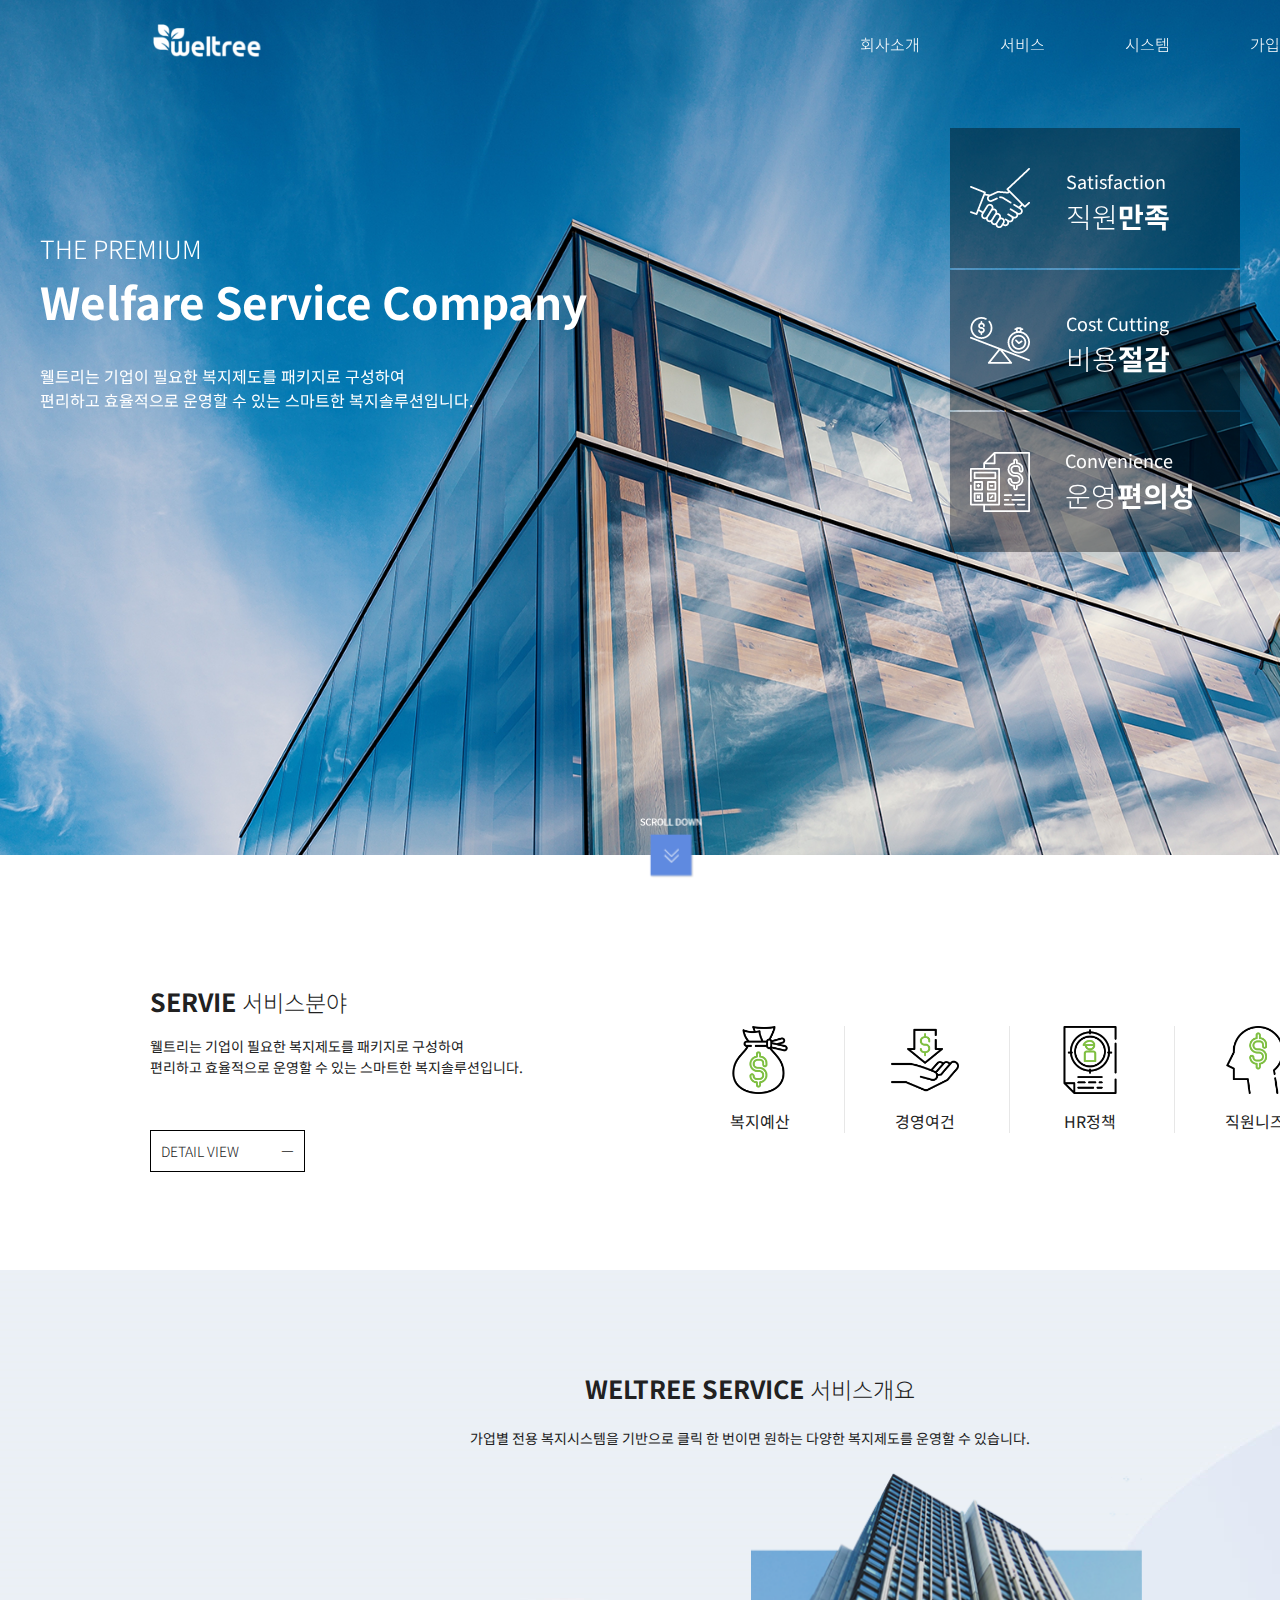
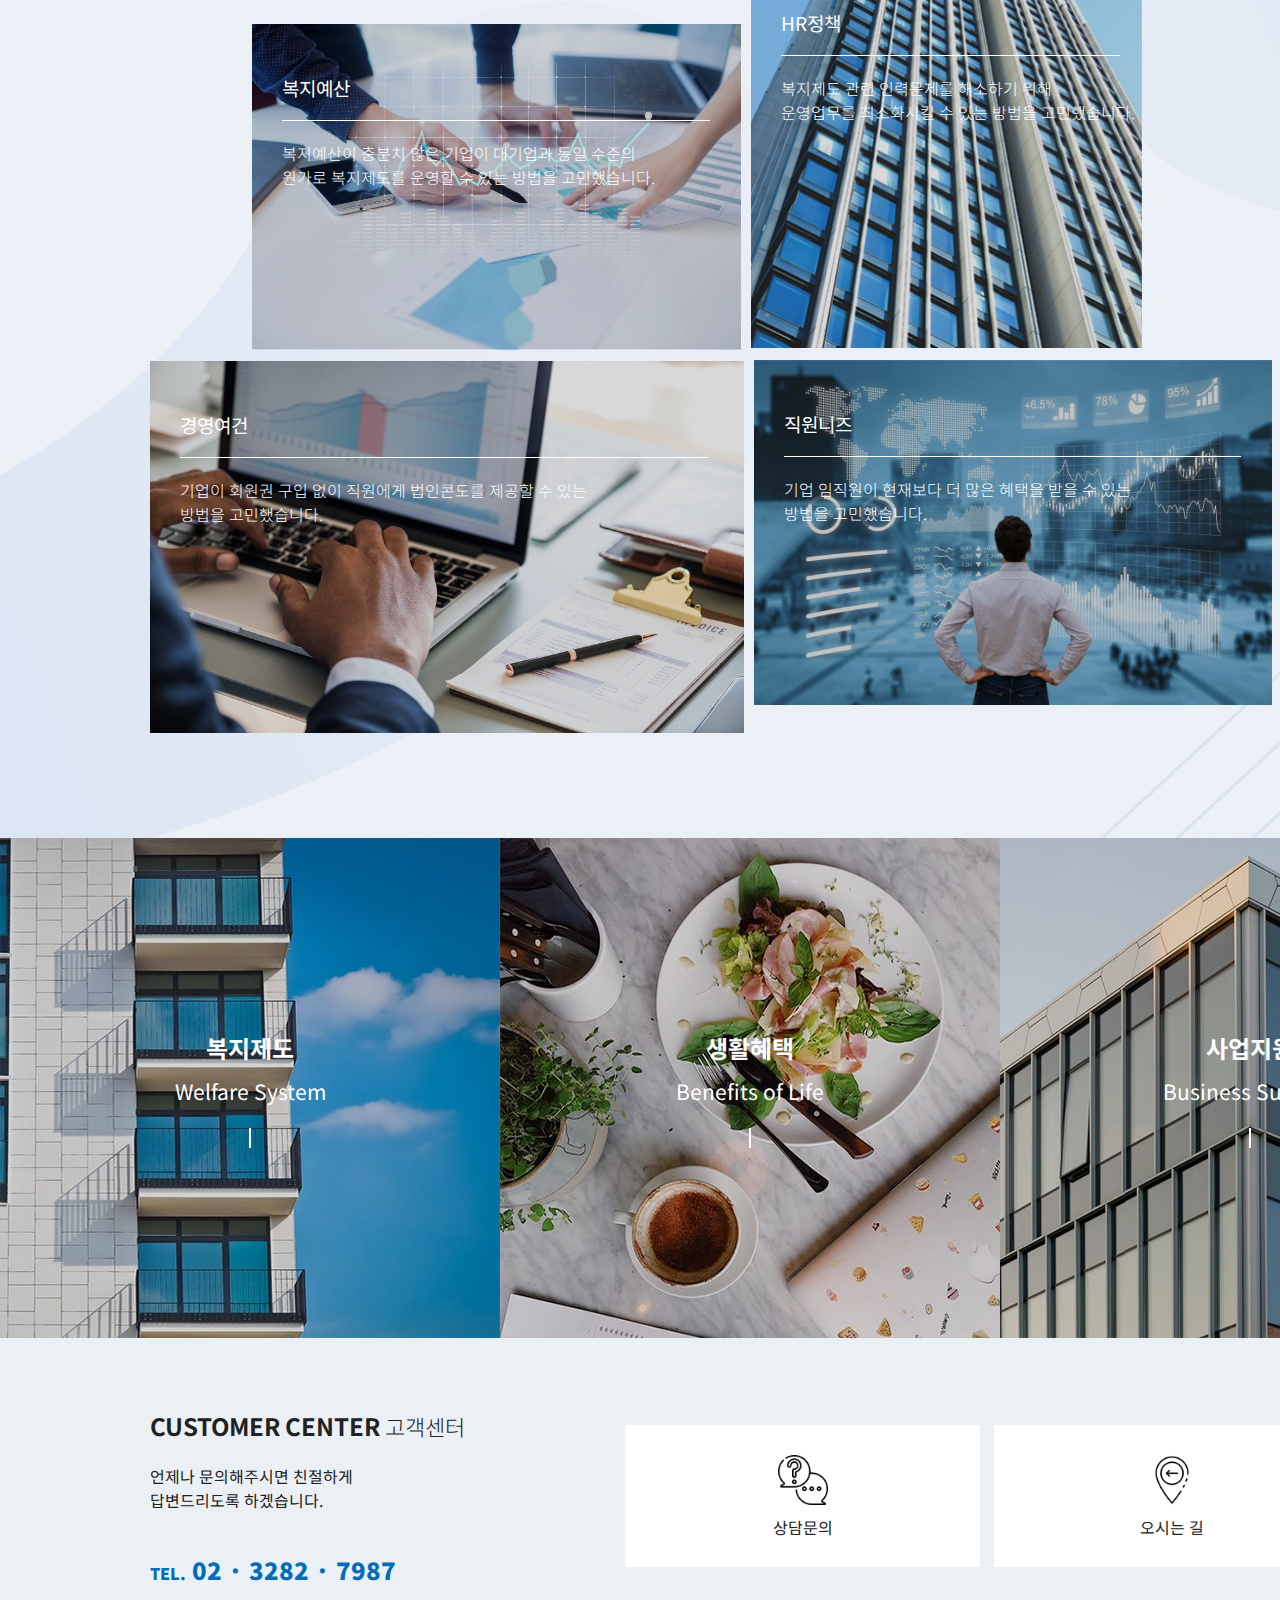
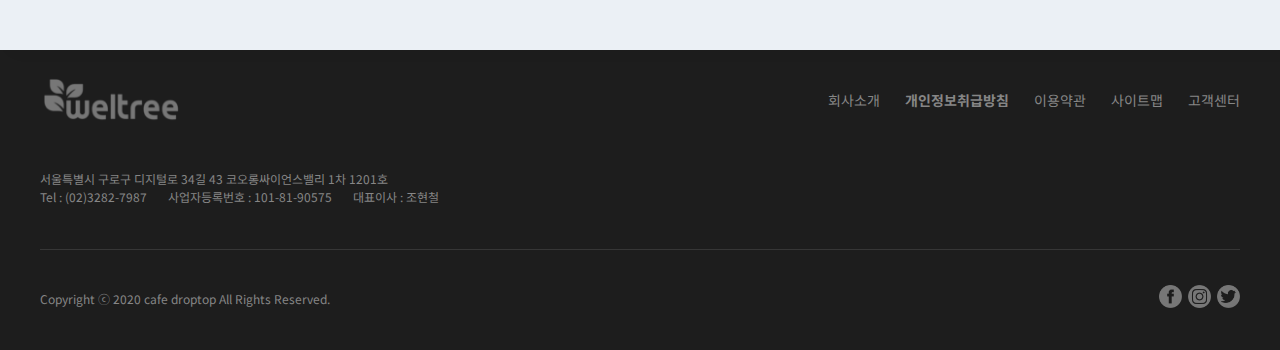
==== index.html @ f0e686e0 "Add files via upload" ====
<!DOCTYPE html>
<html lang="en">
<head>
    <meta charset="UTF-8">
    <meta name="viewport" content="width=device-width, initial-scale=1.0">
    <title>Weltree</title>
    <!-- 자바스크립트 플러그인 -->
    <script src="//ajax.googleapis.com/ajax/libs/jquery/1.8.2/jquery.min.js"></script>

    <!-- 사용자 js -->
    <script src="js/main.js"></script>

    <!-- 사용자 CSS -->
    <link rel="stylesheet" href="css/reset.css">
    <link rel="stylesheet" href="css/main.css">

    <!-- 폰트 -->
    <link rel="preconnect" href="https://fonts.gstatic.com">
    <link href="https://fonts.googleapis.com/css2?family=Noto+Sans+KR:wght@100;300;400;700;900&display=swap" rel="stylesheet">

    <!-- Swiper -->
    <script src="https://unpkg.com/swiper/swiper-bundle.min.js"></script>
    <link rel="stylesheet" href="https://unpkg.com/swiper/swiper-bundle.min.css">

    
</head>
<body>
   <div id="wrap">
       <div id="header">
        <div class="container1500">
           <div class="container1200">
                <a href="index.html" id="logo">
                    <h1 class="logo"></h1>
                </a>

               <nav>
                   <ul class="depth1">
                       <li><a href="sub1.html">회사소개</a>
                            <ul class="depth2">
                                <li><a href="#">서비스 구조</a></li>
                                <li><a href="#">서비스 배경</a></li>
                                <li><a href="#">서비스 주체</a></li>
                                <li><a href="#">이용 프로세스</a></li>
                                <li><a href="#">도입효과</a></li>
                                <li><a href="sub1_6.html">오시는 길</a></li>
                            </ul>
                        </li>
                       <li><a href="sub2.html">서비스</a>
                            <ul class="depth2">
                                <li><a href="#">복지제도</a></li>
                                <li><a href="#">생활혜택</a></li>
                                <li><a href="#">사업지원</a></li>
                            </ul>
                        </li>
                       <li><a href="#">시스템</a>
                            <ul class="depth2">
                                <li><a href="#">사용자시스템</a></li>
                                <li><a href="#">관리자시스템</a></li>
                            </ul>
                        </li>
                       <li><a href="#">가입안내</a>
                            <ul class="depth2">
                                <li><a href="#">가입신청</a></li>
                                <li><a href="#">이용료 정산</a></li>
                                <li><a href="#">서비스 문의</a></li>
                            </ul>
                        </li>
                   </ul>
               </nav>
           </div>
        </div> 
       </div>

       <div id="visual">
            <div class="swiper-container">
                <div class="swiper-wrapper">

                <div class="swiper-slide" style="background-image:url(img/main/banner1.png)">
                    <div class="container1200">
                        <div class="title">
                            <h2>THE PREMIUM</h2>
                            <h1>Welfare Service Company</h1>
                            <h3>웰트리는 기업이 필요한 복지제도를 패키지로 구성하여 <br>
                                편리하고 효율적으로 운영할 수 있는 스마트한 복지솔루션입니다.</h3>
                        </div>
                        <div class="transbox">
                            <div class="transbox1">
                                <img src="./img/main/satisfaction.png" alt="직원만족">
                                <div>
                                    <h4>Satisfaction</h4>
                                    <h5>직원<span>만족</span></h5>
                                </div>
                            </div>

                            <div class="transbox2">
                                <img src="./img/main/costcutting.png" alt="비용절감">
                                <div>
                                    <h4>Cost Cutting</h4>
                                    <h5>비용<span>절감</span></h5>
                                </div>
                            </div>

                            <div class="transbox3">
                                <img src="./img/main/convenience.png" alt="운영편의성">
                                <div>
                                    <h4>Convenience</h4>
                                    <h5>운영<span>편의성</span></h5>
                                </div>
                            </div>
                        </div>
                    </div>
                </div>

                <div class="swiper-slide" style="background-image:url(img/main/banner2.png)">
                    <div class="container1200">
                        <div class="title">
                            <h2>THE PREMIUM</h2>
                            <h1>Welfare Service Company</h1>
                            <h3>웰트리는 기업이 필요한 복지제도를 패키지로 구성하여<br>
                                편리하고 효율적으로 운영할 수 있는 스마트한 복지솔루션입니다.</h3>
                        </div>
                        <div class="transbox">
                            <div class="transbox1">
                                <img src="./img/main/satisfaction.png" alt="직원만족">
                                <div>
                                    <h4>Satisfaction</h4>
                                    <h5>직원<span>만족</span></h5>
                                </div>
                            </div>

                            <div class="transbox2">
                                <img src="./img/main/costcutting.png" alt="비용절감">
                                <div>
                                    <h4>Cost Cutting</h4>
                                    <h5>비용<span>절감</span></h5>
                                </div>
                            </div>

                            <div class="transbox3">
                                <img src="./img/main/convenience.png" alt="운영편의성">
                                <div>
                                    <h4>Convenience</h4>
                                    <h5>운영<span>편의성</span></h5>
                                </div>
                            </div>
                        </div>
                    </div>
                </div>

                <div class="swiper-slide" style="background-image:url(img/main/banner3.png)">
                    <div class="container1200">
                        <div class="title">
                            <h2>THE PREMIUM</h2>
                            <h1>Welfare Service Company</h1>
                            <h3>웰트리는 기업이 필요한 복지제도를 패키지로 구성하여<br>
                                편리하고 효율적으로 운영할 수 있는 스마트한 복지솔루션입니다.</h3>
                        </div>

                        <div class="transbox">
                            <div class="transbox1">
                                <img src="./img/main/satisfaction.png" alt="직원만족">
                                <div>
                                    <h4>Satisfaction</h4>
                                    <h5>직원<span>만족</span></h5>
                                </div>
                            </div>

                            <div class="transbox2">
                                <img src="./img/main/costcutting.png" alt="비용절감">
                                <div>
                                    <h4>Cost Cutting</h4>
                                    <h5>비용<span>절감</span></h5>
                                </div>
                            </div>

                            <div class="transbox3">
                                <img src="./img/main/convenience.png" alt="운영편의성">
                                <div>
                                    <h4>Convenience</h4>
                                    <h5>운영<span>편의성</span></h5>
                                </div>
                            </div>
                        </div>
                    </div>
                </div>

                </div>
            </div>

            <!-- <div class="container1200">
                <div class="title">
                    <h2>THE PREMIUM</h2>
                    <h1>Welfare Service Company</h1>
                    <h3>웰트리는 기업이 필요한 복지제도를 패키지로 구성하여 <br>
                        편리하고 효율적으로 운영할 수 있는 스마트한 복지솔루션입니다.</h3>
                </div>
            </div> -->
           <div class="box page-start"></div>
       </div>

        <!-- Initialize Swiper -->
        <script>
            var swiper = new Swiper('.swiper-container', {
            spaceBetween: 30,
            effect: 'fade',
            speed:2000,
            autoplay: {
                delay: 3000,
                disableOnInteraction: false,
            } 
            });
        </script>


       <div id="contents">
                <div class="container1500">
                    <div id="content1">
                        <div class="container1200">
                            <img src="img/main/scroll_down.png" class="scroll_down" alt="scroll down">
                           <div class="left">
                                <h2>SERVIE <span>서비스분야</span></h2>
                                <h3>웰트리는 기업이 필요한 복지제도를 패키지로 구성하여<br>
                                    편리하고 효율적으로 운영할 수 있는 스마트한 복지솔루션입니다.</h3>
                                <a href="sub2.html">DETAIL VIEW　　　ㅡ</a>
                           </div>

                           <div class="right">
                               <div class="wrap">
                                    <div>
                                        <img src="img/main/046-money.png" alt="복지예산">
                                        <p>복지예산</p>
                                    </div>
                                    <div>
                                        <img src="img/main/016-profit.png" alt="경영여건">
                                        <p>경영여건</p>
                                    </div>
                                    <div>
                                        <img src="img/main/026-resume.png" alt="HR정책">
                                        <p>HR정책</p>
                                    </div>
                                    <div>
                                        <img src="img/main/049-think.png" alt="직원니즈">
                                        <p>직원니즈</p>
                                    </div>
                                </div>
                           </div> 
                        </div>
                    </div>

                    <div id="content2">
                        <div class="container1500">
                            <div class="container1200">
                                <h2>WELTREE SERVICE <span>서비스개요</span></h2>
                                    <h3>가업별 전용 복지시스템을 기반으로 클릭 한 번이면 원하는 다양한 복지제도를 운영할 수 있습니다.</h3>

                                <div class="box">
                                    <div class="top">
                                        <div>
                                            <h4>복지예산</h4>
                                            <img src="img/main/line1.png" alt="line">
                                            <p>복지예산이 충분치 않은 기업이 대기업과 동일 수준의 <br>
                                                원가로 복지제도를 운영할 수 있는 방법을 고민했습니다.</p>
                                        </div>
                                        <div>
                                            <h4>HR정책</h4>
                                            <img src="img/main/line2.png" alt="line">
                                            <p>복지제도 관련 인력문제를 해소하기 위해 <br>
                                                운영업무를 최소화시킬 수 있는 방법을 고민했습니다.</p>
                                        </div>
                                    </div>
                                    <div class="bottom">
                                        <div>
                                            <h4>경영여건</h4>
                                            <img src="img/main/line3.png" alt="line">
                                            <p>기업이 회원권 구입 없이 직원에게 법인콘도를 제공할 수 있는 <br>
                                                방법을 고민했습니다.</p>
                                            </div>
                                        <div>
                                            <h4>직원니즈</h4>
                                            <img src="img/main/line4.png" alt="line">
                                            <p>기업 임직원이 현재보다 더 많은 혜택을 받을 수 있는 <br> 방법을 고민했습니다.</p>
                                        </div>
                                    </div>
                                </div>
                            </div>
                        </div>
                    </div>
                    
                    <div id="content3">
                        <a href="#">
                            <div class="box1">
                                <h3>복지제도</h3>
                                <h4>Welfare System</h4>
                                <img src="img/main/vline.png" alt="line">
                            </div>
                        </a>
                        <a href="#">
                            <div class="box2">
                                <h3>생활혜택</h3>
                                <h4>Benefits of Life</h4>
                                <img src="img/main/vline.png" alt="line">
                            </div>
                        </a>
                        <a href="#">
                            <div class="box3">
                                <h3>사업지원</h3>
                                <h4>Business Support</h4>
                                <img src="img/main/vline.png" alt="line">
                            </div>
                        </a>
                    </div>

                    <div id="content4">
                            <div class="container1200">
                                <div class="left">
                                    <h2>CUSTOMER CENTER
                                        <span>고객센터</span>
                                    </h2>
                                    <h3>언제나 문의해주시면 친절하게 <br>
                                        답변드리도록 하겠습니다.</h3>
                                    <p><span>TEL.</span>
                                    02 · 3282 · 7987</p>    
                                </div>
                                <div class="right">
                                    <a href="#">
                                        <div>
                                            <img src="img/main/question.png" alt="상담문의">
                                            <p>상담문의</p>
                                        </div>
                                    </a>

                                    <a href="sub1_6.html">
                                        <div>
                                            <img src="img/main/location.png" alt="오시는길">
                                            <p>오시는 길</p>
                                        </div>
                                    </a>
                                </div>
                            </div>
                    </div>
                </div>
        </div>

       <div id="footer">
            <div class="container1200">
                <div class="top">
                    <div class="left">
                            <h1><a href="index.html"><img src="img/footer_logo.png" alt="footer logo"></a></h1>

                            <p>서울특별시 구로구 디지털로 34길 43  코오롱싸이언스밸리 1차 1201호 <br>
                                Tel : (02)3282-7987&nbsp;&nbsp;&nbsp;&nbsp;&nbsp;&nbsp;&nbsp;사업자등록번호 : 101-81-90575&nbsp;&nbsp;&nbsp;&nbsp;&nbsp;&nbsp;&nbsp;대표이사 : 조현철
                                </p>
     
                    </div>
                    <div class="right">
                        <ul>
                            <li><a href="#">회사소개</a></li>
                            <li><a href="#">개인정보취급방침</a></li>
                            <li><a href="#">이용약관</a></li>
                            <li><a href="#">사이트맵</a></li>
                            <li><a href="#">고객센터</a></li>
                        </ul>
                    </div>
                </div>

                <img src="img/footer_line.png" alt="footer line">

                <div class="bottom">
                    <div class="left">
                        <p>Copyright ⓒ 2020 cafe droptop All Rights Reserved.</p>
                    </div>
                    <div class="right">
                        <ul>
                            <li><a href="#"><img src="img/facebook.png" alt="페이스북"></a></li>
                            <li><a href="#"><img src="img/instagram.png" alt="인스타그램"></a></li>
                            <li><a href="#"><img src="img/twitter.png" alt="트위터"></a></li>
                        </ul>
                    </div>
                </div>
            </div>
       </div>
   </div> <!--//wrap-->
</body>
</html>
---- css/main.css ----
/* main.css */

/* 레이아웃 */
#wrap {width: 100%; margin: 0 auto;}
#header {
    width: 100%; height: 84px;
    position: relative;
    left: 50%;
    transform: translateX(-50%);
    position: fixed;
    /* background-color: red; */
    z-index: 3;
}
#visual {
    width: 100%; height: 100vh; /*마법의키다,,!*/
}
#contents {
    width: 100%; height: 100%;
    position: relative;
}
#content1 {width: 100%; height: 370px;}
#content2 {width: 100%; height: 1168px;}
#content3 {width: 100%; height: 500px;}
#content4 {width: 100%; height: 312px; background-color: #EBF0F5;}
#footer {width: 100%; height: 300px; background-color: #1D1D1D;}


@media (max-width: 1930px) {
    #wrap {width: 100%;}
}
/* 화면 너비 0~1200px (20px은 오차범위) */
 @media (max-width: 1220px) {
    #wrap {width: 100%;}
}
 /* 화면 너비 0~768px */
@media (max-width: 768px) {
    #wrap {width: 100%;}
}
 /* 화면 너비 0~480px */
@media (max-width: 480px) {
    #wrap {width: 100%;}
}


/* 헤더 */
#header .container1200 {
    width: 1200px; height: 84px;
    margin: 0 auto;
    position: relative;
    /* outline: 1px solid red; */
}
#header nav{
    position: absolute;
    right: 0; top: 32px;
}
#header nav > ul.depth1 > li {
    float: left;
    text-align: center;
    font-size: 16px;
    z-index: 1;
}
#header nav > ul.depth1 > li > a {
    display: block;
    padding: 0px 40px;
    color: #fff;
    padding-bottom: 25px;
    font-weight: 300;
}
/* 2단계 밑줄 호버 */
#header nav ul.depth2 > li > a {
    color: rgb(119, 119, 119);
    font-size: 15px;
    position: relative;
	display: inline-block;
	/* margin: 5px 0px; */
	outline: none;
	text-decoration: none;
	text-transform: uppercase;
	/* letter-spacing: 1px; */
	font-weight: 400;
    text-shadow: 0 0 1px rgba(255,255,255,0.3);
    -webkit-transition: color 0.3s;
	-moz-transition: color 0.3s;
    transition: color 0.3s;
    padding: 3px;
    /* outline: 1px solid red; */
}
#header nav ul.depth2 > li > a::after {
	position: absolute;
	left: 0;
	width: 100%;
	height: 2px;
	background: #016dba;
	content: '';
	opacity: 0;
	-webkit-transition: opacity 0.3s, -webkit-transform 0.3s;
	-moz-transition: opacity 0.3s, -moz-transform 0.3s;
	transition: opacity 0.3s, transform 0.3s;
	-webkit-transform: translateY(-10px);
	-moz-transform: translateY(-10px);
	transform: translateY(-10px);
}
#header nav ul.depth2 > li > a::after {
	bottom: 0;
	-webkit-transform: translateY(10px);
	-moz-transform: translateY(10px);
	transform: translateY(10px);
}
#header nav ul.depth2 > li > a:hover::before,
#header nav ul.depth2 > li > a:focus::before,
#header nav ul.depth2 > li > a:hover::after,
#header nav ul.depth2 > li > a:focus::after {
	opacity: 1;
	-webkit-transform: translateY(-1px);
	-moz-transform: translateY(-1px);
	transform: translateY(-1px);
}


#header nav ul.depth2 li {
    margin-top: 13px;
    /* outline: 1px solid red; */
}
#header .container1500 {
    width: 1500px; height: 84px;
    margin: 0 auto;
    overflow: hidden;
    transition-duration: 0.3s;
}
#header .logo {
    width: 114.24px; height: 40px;
    background-image: url('../img/header_logo1.png');
    z-index: 1;
    position: relative;
    top: 21px;
}
.down {
    background-color:rgba(0,0,0,.8);
    -webkit-transition-duration:0.4s;
    -webkit-transition-timing-function:ease;
    transition-duration:0.4s;
    transition-timing-function:ease;
  }


/* 비주얼 */
.swiper-container {
    width: 100%;
    height: 100%;
  }
.swiper-slide {
    background-position: center;
    background-size: cover;
}
#visual .box {
    width: 1500px; height: 45px;
    background-color: #fff;
    margin: 0 auto;
    position: relative;
    top: -45px;
    z-index: 2;
}
/* 비주얼 타이틀 */
.swiper-slide > .container1200 {
    width: 1200px; height: 100%;
    /* outline: 1px solid red; */
    margin: 0 auto;
    position: relative;
}
.swiper-slide .title {
    padding-top: 18vw;
    color: #fff;
}
.swiper-slide .title > h1,
.swiper-slide .title > h2,
.swiper-slide .title > h3{
    color: #fff;
}


.swiper-slide .title h2 {font-size: 25px; font-weight: 300;}
.swiper-slide .title h1 {font-size: 44px; font-weight: 700;}
.swiper-slide .title h3 {font-size: 16px; margin-top: 30px;}
/* 비주얼 박스 */
.swiper-slide .transbox {
    float: right;
    position: absolute;
    right: 0;
    top: 10vw;
}
.swiper-slide .transbox > div {
    width: 290px; height: 140px;
    background-color: rgba(0, 0, 0, 0.384);
    /* outline: 1px solid yellow; */
    margin-bottom: 2px;
}
.swiper-slide .transbox > div h4, h5 {
    color: #fff;
}
.swiper-slide .transbox > div h4 {
    font-size: 18px;
    margin-top: 30px;
}
.swiper-slide .transbox > div h5 {
    font-size: 28px;
    font-weight: 300;
}
.swiper-slide .transbox > div h5 span {
    font-weight: 700;
}
.swiper-slide .transbox > div > div {
    float: right;
    margin-right: 70px;
    margin-top: 10px;
    /* outline: 1px solid green; */
}
.swiper-slide .transbox > div:last-child > div {
    margin-top: 5px;
    margin-right: 45px;
    
}
.swiper-slide .transbox > div > img {
    padding: 40px 0px 0 20px;
}


/* 콘텐츠 레이아웃1500 */
#contents > .container1500 {
    width: 1500px;
    margin: 0 auto;
    /* outline: 1px solid blue; */
    box-shadow: 12px -2px 20px 1px rgba(0, 0, 0, 0.041);

}
/* 콘텐츠1 */
#content1 .scroll_down {
    width: 62px; height: 64px;
    position: absolute;
    left: 50%;
    top: -85px;
    z-index: 2;
}
#content1 > .container1200 {
    width: 1200px; height: inherit;
    margin: 0 auto;
    /* outline: 1px solid red; */
}
#content1 .left {
    width: 530px;
    float: left;
    padding-top: 83px;
}
#content1 .right {
    width: 670px;
    float: right;
}
#content1 .left h2 {
    font-weight: 700;
    font-size: 25px;
    margin-bottom: 15px;
}
#content1 .left h2 span {
    font-weight: 300;
    font-size: 23px;
}
#content1 .left h3 {
    font-weight: 400;
    font-size: 14px;
    margin-bottom: 60px;
}
#content1 .left a {
    border: 1px solid #000;
    padding: 10px 10px;
    font-size: 14px;
    font-weight: 300;
}
#content1 .right > .wrap {
    margin-top: 126px;
}
#content1 .right > .wrap > div {
    display: inline-block;
    text-align: center;
    width: 160px;
    border-left: 1px solid #E7E7E7;
    /* outline: 1px solid red; */
}
#content1 .right > .wrap > div:first-child {
    border-left: none;
}
#content1 .right > .wrap > div p {
    margin-top: 10px;
}


/* 콘텐츠2 */
#content2 .container1500 {
    width: 1500px;
    height: 100%;
    margin: 0 auto;
    background-image: url('../img/main/content2_bg.png');
}
#content2 .container1200 {
    width: 1200px; height: inherit;
    text-align: center;
    /* outline: 1px solid red; */
    margin: 0 auto;
}
#content2 h2 {
    font-weight: 700;
    font-size: 25px;
    margin-bottom: 20px;
    padding-top: 100px;
}
#content2 h2 span {
    font-weight: 300;
    font-size: 23px;
}
#content2 h3 {
    font-weight: 400;
    font-size: 14px;
    margin-bottom: 20px;
}
#content2 .box .top {
    padding-left: 102px;
}
#content2 .box .top div{
    float: left;
    margin-bottom: 10px;
}
#content2 .box .top div:nth-child(1) {
    width: 489px; height: 326px;
    background-image: url('../img/main/content2_1.png');
    margin-top: 155px;
    margin-right: 10px;
}
#content2 .box .top div:nth-child(2) {
    width: 390.7px; height: 479.99px;
    background-image: url('../img/main/content2_2.png');
}
#content2 .box .bottom {
    width:1123px; height: 383px;
    /* background-color: red; */
}
#content2 .box .bottom div{
    float: left;
}
#content2 .box .bottom div:nth-child(1) {
    width: 594px; height: 372px;
    background-image: url('../img/main/content2_3.png');
    margin-top: 1px;
}
#content2 .box .bottom div:nth-child(2) {
    width: 518px; height: 345px;
    background-image: url('../img/main/content2_4.png');
    margin-left: 10px;
}
/* 호버 */
#content2 .box .top div:nth-child(1):hover {
    background-image: url('../img/main/trans1.png');
    transition-duration: 0.5s;
}
#content2 .box .top div:nth-child(2):hover {
    background-image: url('../img/main/trans2.png');
    transition-duration: 0.5s;
}
#content2 .box .bottom div:nth-child(1):hover {
    background-image: url('../img/main/trans3.png');
    transition-duration: 0.5s;
}
#content2 .box .bottom div:nth-child(2):hover {
    background-image: url('../img/main/trans4.png');
    transition-duration: 0.5s;
}
/* 텍스트 */
#content2 .box {
    color: #fff;
    text-align: start;
}
#content2 .box h4 {
    color: #fff;
    font-size: 19px;
}
#content2 .box p {
    font-weight: 300;
    margin-top: 15px;
}
#content2 .box .top div:nth-child(2) h4{
    padding-top: 140px;
}
#content2 .box .top div:nth-child(2) > h4,
#content2 .box .top div:nth-child(2) > img,
#content2 .box .top div:nth-child(2) > p {
    padding-left: 30px;
}
#content2 .box .top div:nth-child(1) h4,
#content2 .box .bottom div:nth-child(1) h4,
#content2 .box .bottom div:nth-child(2) h4 {
    padding-top: 50px;
    padding-left: 30px;
}
#content2 .box .top div:nth-child(1) > img,
#content2 .box .top div:nth-child(1) > p {
    padding-left: 30px;
}
#content2 .box .bottom div:nth-child(1) > img,
#content2 .box .bottom div:nth-child(1) > p {
    padding-left: 30px;
}
#content2 .box .bottom div:nth-child(2) > img,
#content2 .box .bottom div:nth-child(2) > p {
    padding-left: 30px;
}


/* 콘텐츠3 */
#content3 > a > div {
    width: 500px; height: 500px;
    float: left;
    text-align: center;
}
#content3 .box1 {
    background-image: url('../img/main/content2_5.png');
}
#content3 .box2 {
    background-image: url('../img/main/content2_6.png');
}
#content3 .box3 {
    background-image: url('../img/main/content2_7.png');
}
/* 호버 */
#content3 .box1:hover {
    background-image: url('../img/main/trans5.png');
    transition-duration: 0.5s;
}
#content3 .box2:hover {
    background-image: url('../img/main/trans6.png');
    transition-duration: 0.5s;
}
#content3 .box3:hover {
    background-image: url('../img/main/trans7.png');
    transition-duration: 0.5s;
}
/* 텍스트 */
#content3 div h3, #content3 div h4 {
    color: #fff;
}
#content3 div h3 {
    font-size: 24px;
    font-weight: 700;
    padding-top: 192px;
}
#content3 div h4 {
    font-size: 21px;
    margin-top: 10px;
}
#content3 div img {
    margin-top: 20px;
}


/* 콘텐츠4 */
#content4 .container1200 {
    width: 1200px; height: inherit;
    /* outline: 1px solid red; */
    margin: 0 auto;
}
#content4 .left {
    width: 475px;
    float: left;
    /* background-color: red; */
}
#content4 .right {
    width: 725px;
    float: left;
}
#content4 .left > h2 {
    font-weight: 700;
    font-size: 24px;
    padding-top: 70px;
    margin-bottom: 20px;
}
#content4 .left > h2 span {
    font-weight: 300;
    font-size: 22px;
}
#content4 .left > h3 {
    font-weight: 400;
    font-size: 16px;
    margin-bottom: 40px;
}
#content4 .left > p {
    color: #016CBA;
    font-size: 24px;
    font-weight: 900;
}
#content4 .left > p span {
    font-size: 16px;
}

#content4 .right a > div{
    width: 355px; height: 142px;
    background-color: #fff;
    text-align: center;
    display: inline-block;
    margin-top: 87px;
}
#content4 .right a:nth-child(1) div {
    margin-right: 10px;
}
#content4 .right a > div > img {
    padding-top: 30px;
    padding-bottom: 5px;
}


/* 푸터 */
#footer .container1200 {
    width: 1200px; height: inherit;
    margin: 0 auto;
    /* outline: 1px solid red; */
    color: #868686;
    font-size: 12px;
    position: relative;
}
/* top */
#footer .top > div {
    float: left;
}
#footer .top > .left {
    width: 600px;
}
#footer .top > .right {
    width: 600px;
}
#footer .top > .left > h1 img{
    margin-top: 25px;
    margin-bottom: 40px;
}
#footer .top > .left > p {
    margin-bottom: 30px;
}
#footer .top > .right ul {
    position: absolute;
    right: 0;
    top: 40px;
}
#footer .top > .right ul li {
    float: left;
}
#footer .top > .right ul li a {
    color: #868686;
    display: block;
    padding-left: 25px;
    font-size: 14px;
}
#footer .top > .right ul li:nth-child(2) {
    font-weight: 700;
}


/* bottom */
#footer .bottom > div {
    float: left;
}
#footer .bottom > .left {
    width: 600px;
}
#footer .bottom > .right {
    width: 600px;
}
#footer .bottom > .left p {
    line-height: 90px;
}
#footer .bottom > .right ul {
    position: absolute;
    bottom: 38px;
    right: 0;
}
#footer .bottom > .right ul li {
    float: left;
    padding-left: 6px;
}
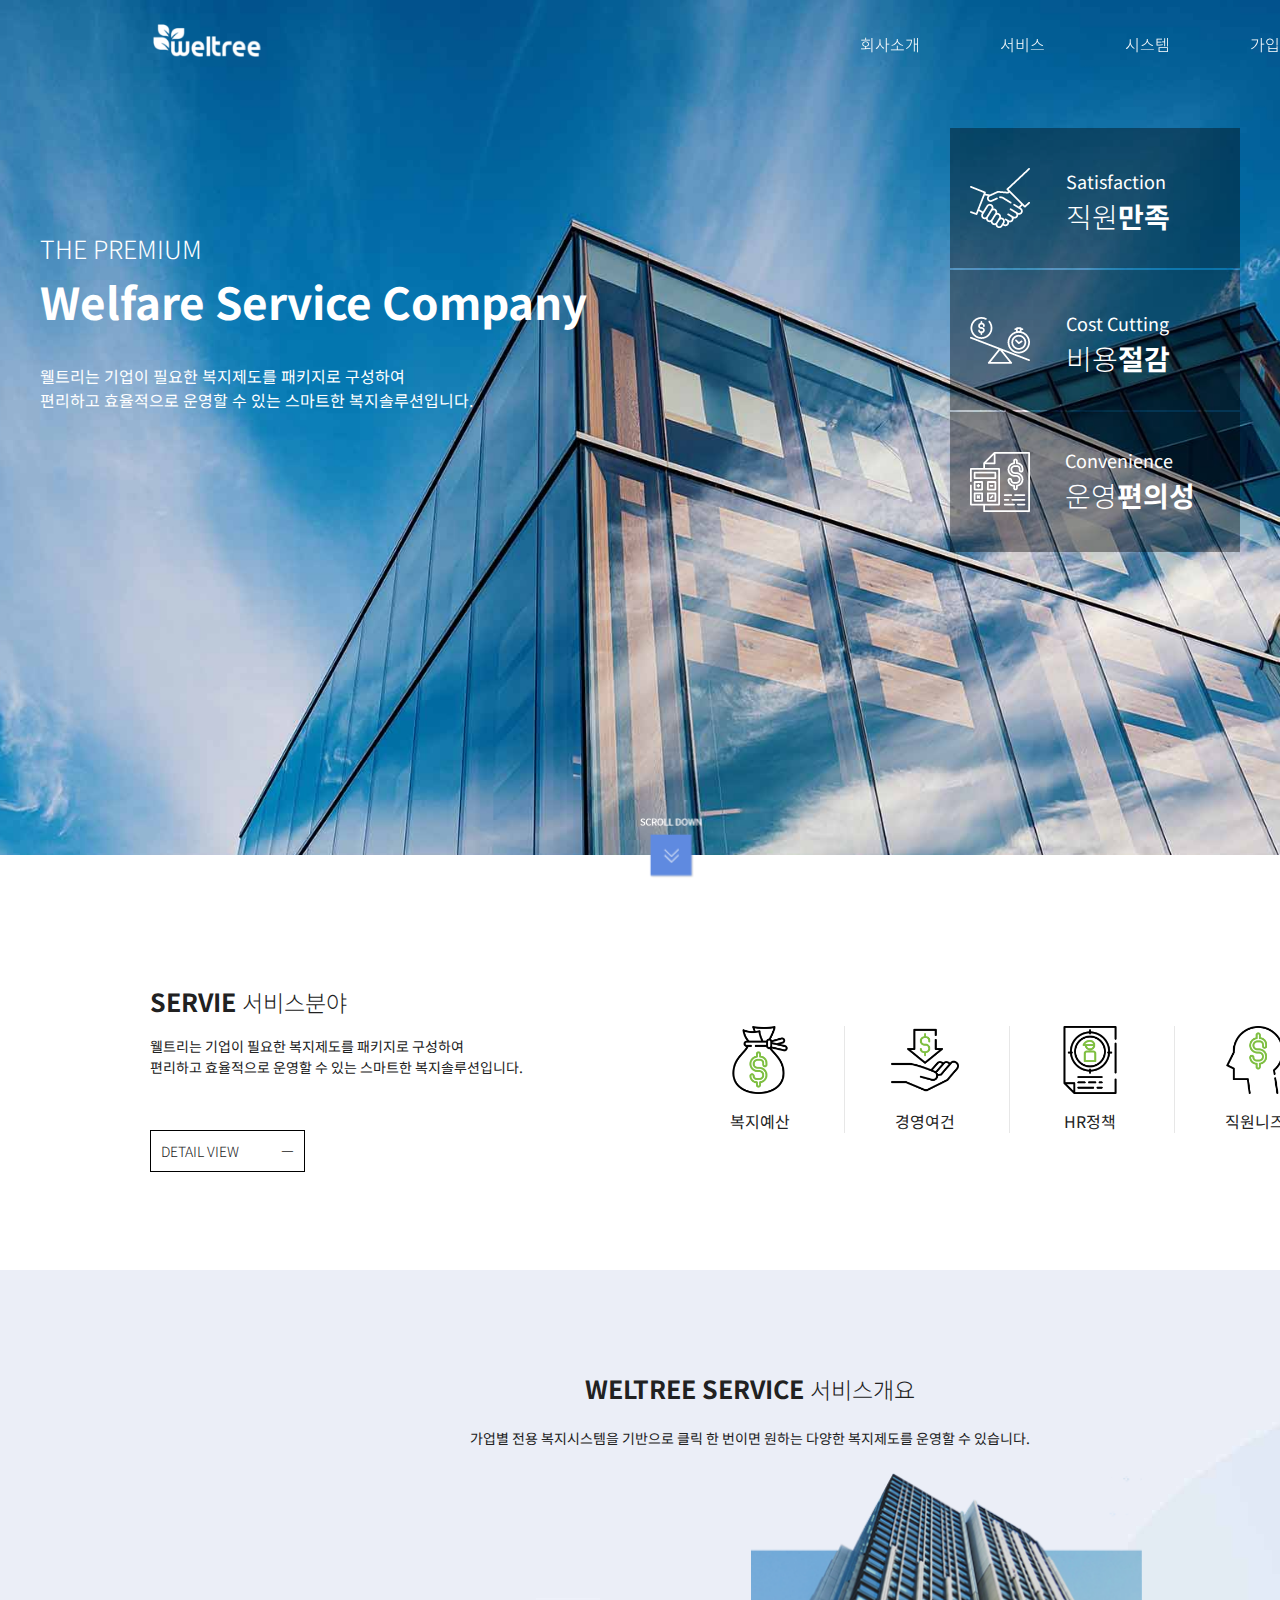
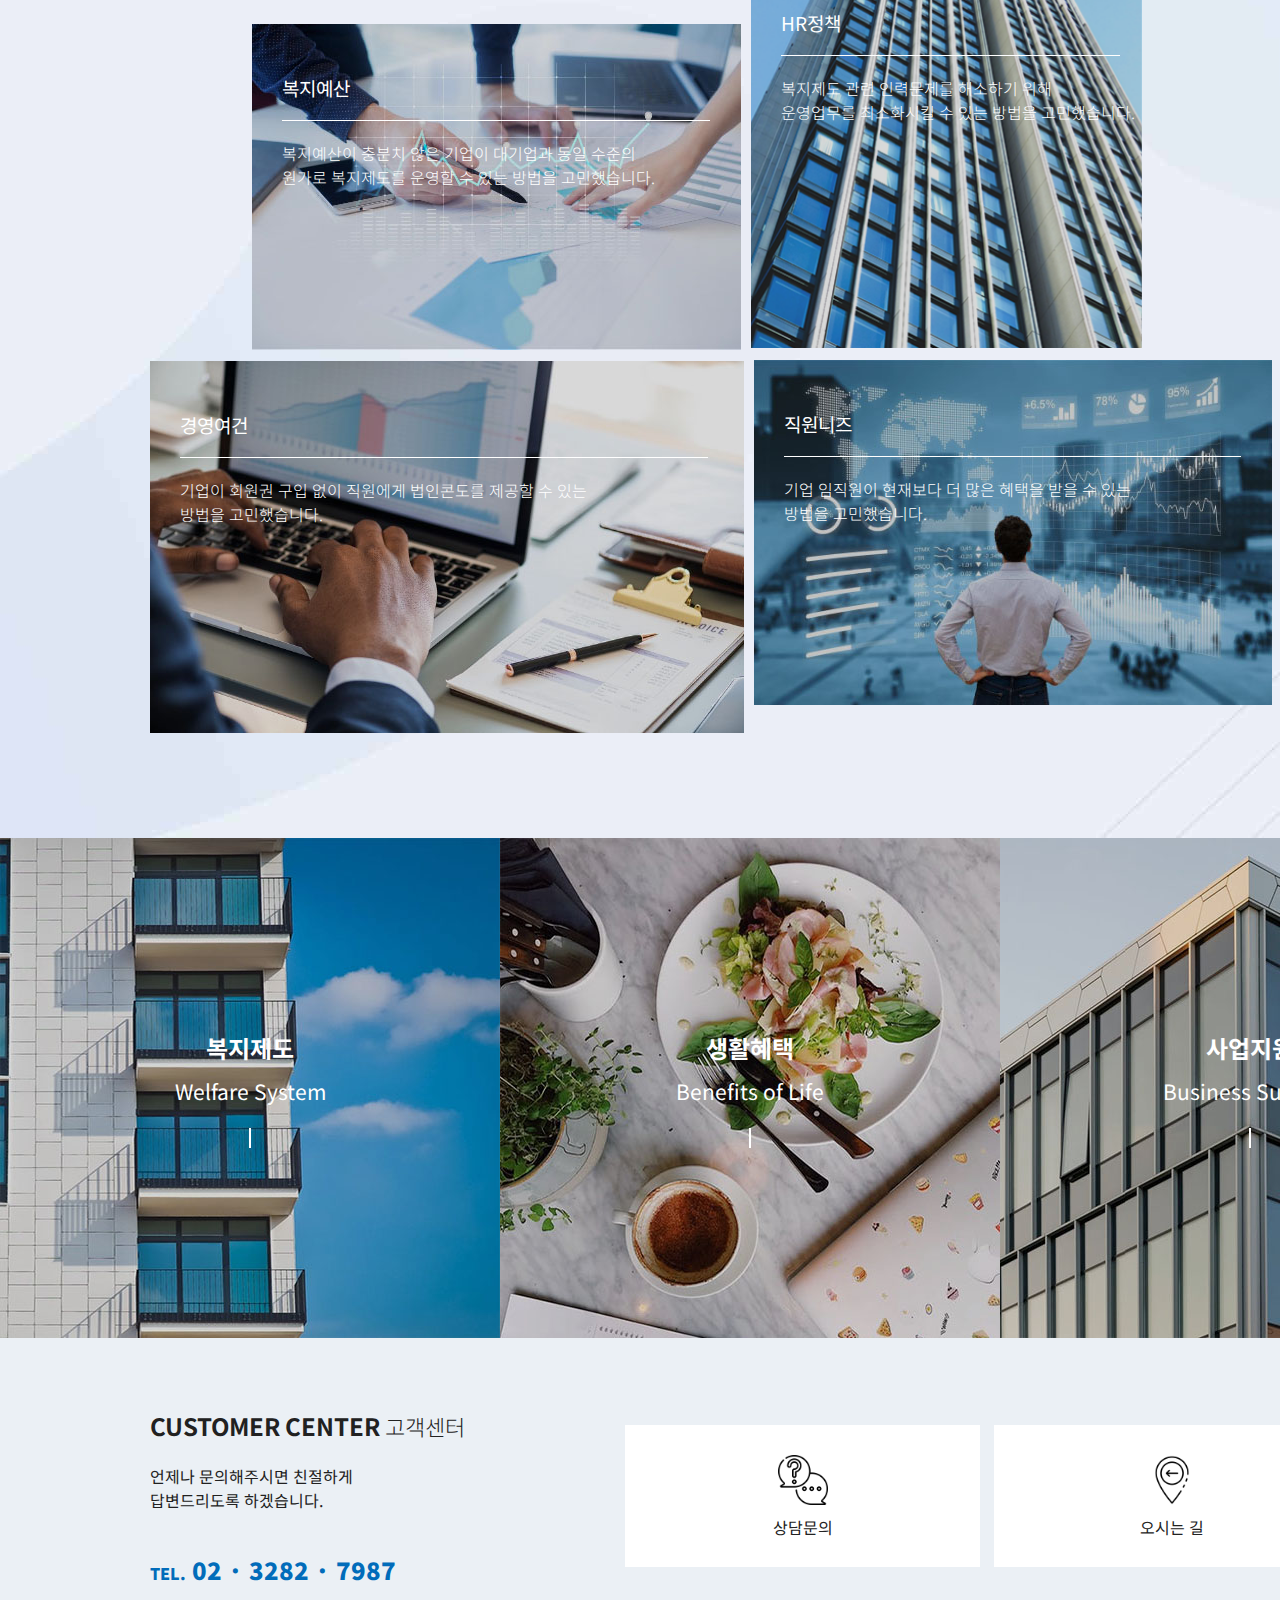
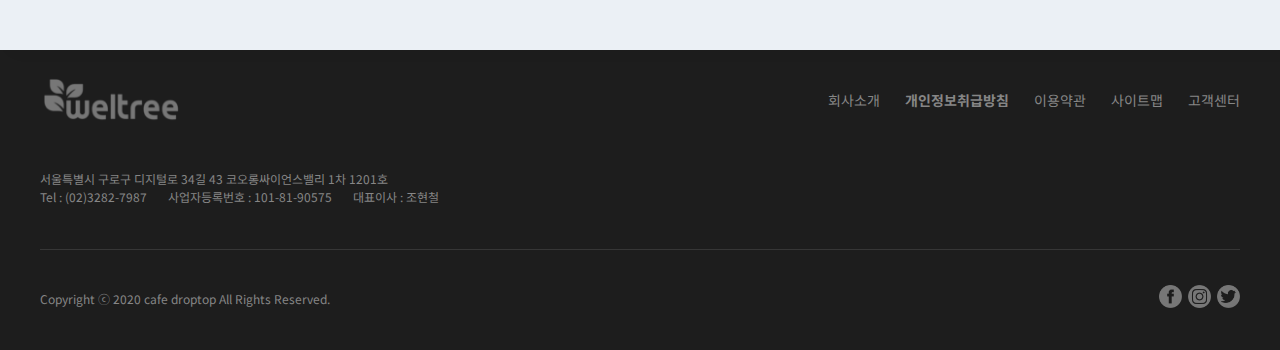
==== commit c6592645: "Add files via upload" ====
--- a/index.html
+++ b/index.html
@@ -4,15 +4,15 @@
     <meta charset="UTF-8">
     <meta name="viewport" content="width=device-width, initial-scale=1.0">
     <title>Weltree</title>
+    
     <!-- 자바스크립트 플러그인 -->
-    <script src="//ajax.googleapis.com/ajax/libs/jquery/1.8.2/jquery.min.js"></script>
-
+    <script src="https://ajax.googleapis.com/ajax/libs/jquery/1.8.2/jquery.min.js"></script>
     <!-- 사용자 js -->
-    <script src="js/main.js"></script>
+    <script src="./js/main.js"></script>
 
     <!-- 사용자 CSS -->
-    <link rel="stylesheet" href="css/reset.css">
-    <link rel="stylesheet" href="css/main.css">
+    <link rel="stylesheet" href="./css/reset.css">
+    <link rel="stylesheet" href="./css/main.css">
 
     <!-- 폰트 -->
     <link rel="preconnect" href="https://fonts.gstatic.com">
@@ -75,7 +75,7 @@
             <div class="swiper-container">
                 <div class="swiper-wrapper">
 
-                <div class="swiper-slide" style="background-image:url(img/main/banner1.png)">
+                <div class="swiper-slide" style="background-image:url(img/main/banner1.jpg)">
                     <div class="container1200">
                         <div class="title">
                             <h2>THE PREMIUM</h2>
@@ -111,7 +111,7 @@
                     </div>
                 </div>
 
-                <div class="swiper-slide" style="background-image:url(img/main/banner2.png)">
+                <div class="swiper-slide" style="background-image:url(img/main/banner2.jpg)">
                     <div class="container1200">
                         <div class="title">
                             <h2>THE PREMIUM</h2>
@@ -147,7 +147,7 @@
                     </div>
                 </div>
 
-                <div class="swiper-slide" style="background-image:url(img/main/banner3.png)">
+                <div class="swiper-slide" style="background-image:url(img/main/banner3.jpg)">
                     <div class="container1200">
                         <div class="title">
                             <h2>THE PREMIUM</h2>
@@ -216,7 +216,7 @@
                 <div class="container1500">
                     <div id="content1">
                         <div class="container1200">
-                            <img src="img/main/scroll_down.png" class="scroll_down" alt="scroll down">
+                            <img src="img/main/scroll_down.png" class="scroll_down shake-vertical" alt="scroll down">
                            <div class="left">
                                 <h2>SERVIE <span>서비스분야</span></h2>
                                 <h3>웰트리는 기업이 필요한 복지제도를 패키지로 구성하여<br>
--- a/css/main.css
+++ b/css/main.css
@@ -297,7 +297,7 @@
     width: 1500px;
     height: 100%;
     margin: 0 auto;
-    background-image: url('../img/main/content2_bg.png');
+    background-image: url('../img/main/content2_bg.jpg');
 }
 #content2 .container1200 {
     width: 1200px; height: inherit;
@@ -329,7 +329,7 @@
 }
 #content2 .box .top div:nth-child(1) {
     width: 489px; height: 326px;
-    background-image: url('../img/main/content2_1.png');
+    background-image: url('../img/main/content2_1.jpg');
     margin-top: 155px;
     margin-right: 10px;
 }
@@ -346,17 +346,17 @@
 }
 #content2 .box .bottom div:nth-child(1) {
     width: 594px; height: 372px;
-    background-image: url('../img/main/content2_3.png');
+    background-image: url('../img/main/content2_3.jpg');
     margin-top: 1px;
 }
 #content2 .box .bottom div:nth-child(2) {
     width: 518px; height: 345px;
-    background-image: url('../img/main/content2_4.png');
+    background-image: url('../img/main/content2_4.jpg');
     margin-left: 10px;
 }
 /* 호버 */
 #content2 .box .top div:nth-child(1):hover {
-    background-image: url('../img/main/trans1.png');
+    background-image: url('../img/main/trans1.jpg');
     transition-duration: 0.5s;
 }
 #content2 .box .top div:nth-child(2):hover {
@@ -364,11 +364,11 @@
     transition-duration: 0.5s;
 }
 #content2 .box .bottom div:nth-child(1):hover {
-    background-image: url('../img/main/trans3.png');
+    background-image: url('../img/main/trans3.jpg');
     transition-duration: 0.5s;
 }
 #content2 .box .bottom div:nth-child(2):hover {
-    background-image: url('../img/main/trans4.png');
+    background-image: url('../img/main/trans4.jpg');
     transition-duration: 0.5s;
 }
 /* 텍스트 */
@@ -419,25 +419,25 @@
     text-align: center;
 }
 #content3 .box1 {
-    background-image: url('../img/main/content2_5.png');
+    background-image: url('../img/main/content2_5.jpg');
 }
 #content3 .box2 {
-    background-image: url('../img/main/content2_6.png');
+    background-image: url('../img/main/content2_6.jpg');
 }
 #content3 .box3 {
-    background-image: url('../img/main/content2_7.png');
+    background-image: url('../img/main/content2_7.jpg');
 }
 /* 호버 */
 #content3 .box1:hover {
-    background-image: url('../img/main/trans5.png');
+    background-image: url('../img/main/trans5.jpg');
     transition-duration: 0.5s;
 }
 #content3 .box2:hover {
-    background-image: url('../img/main/trans6.png');
+    background-image: url('../img/main/trans6.jpg');
     transition-duration: 0.5s;
 }
 #content3 .box3:hover {
-    background-image: url('../img/main/trans7.png');
+    background-image: url('../img/main/trans7.jpg');
     transition-duration: 0.5s;
 }
 /* 텍스트 */
@@ -579,4 +579,76 @@
 #footer .bottom > .right ul li {
     float: left;
     padding-left: 6px;
-}+}
+
+
+/* 헤더 배경 */
+#header .container1500 {
+    /* outline: 1px solid red; */
+    /* background-image:url('../img/menu.jpg') */
+}
+
+
+
+/* .scroll_down animate */
+.shake-vertical {
+	-webkit-animation: shake-vertical 6s cubic-bezier(0.455, 0.030, 0.515, 0.955) both;
+	        animation: shake-vertical 6s cubic-bezier(0.455, 0.030, 0.515, 0.955) both;
+}
+@-webkit-keyframes shake-vertical {
+    0%,
+    100% {
+      -webkit-transform: translateY(0);
+              transform: translateY(0);
+    }
+    10%,
+    30%,
+    50%,
+    70% {
+      -webkit-transform: translateY(-8px);
+              transform: translateY(-8px);
+    }
+    20%,
+    40%,
+    60% {
+      -webkit-transform: translateY(8px);
+              transform: translateY(8px);
+    }
+    80% {
+      -webkit-transform: translateY(6.4px);
+              transform: translateY(6.4px);
+    }
+    90% {
+      -webkit-transform: translateY(-6.4px);
+              transform: translateY(-6.4px);
+    }
+  }
+  @keyframes shake-vertical {
+    0%,
+    100% {
+      -webkit-transform: translateY(0);
+              transform: translateY(0);
+    }
+    10%,
+    30%,
+    50%,
+    70% {
+      -webkit-transform: translateY(-8px);
+              transform: translateY(-8px);
+    }
+    20%,
+    40%,
+    60% {
+      -webkit-transform: translateY(8px);
+              transform: translateY(8px);
+    }
+    80% {
+      -webkit-transform: translateY(6.4px);
+              transform: translateY(6.4px);
+    }
+    90% {
+      -webkit-transform: translateY(-6.4px);
+              transform: translateY(-6.4px);
+    }
+  }
+  